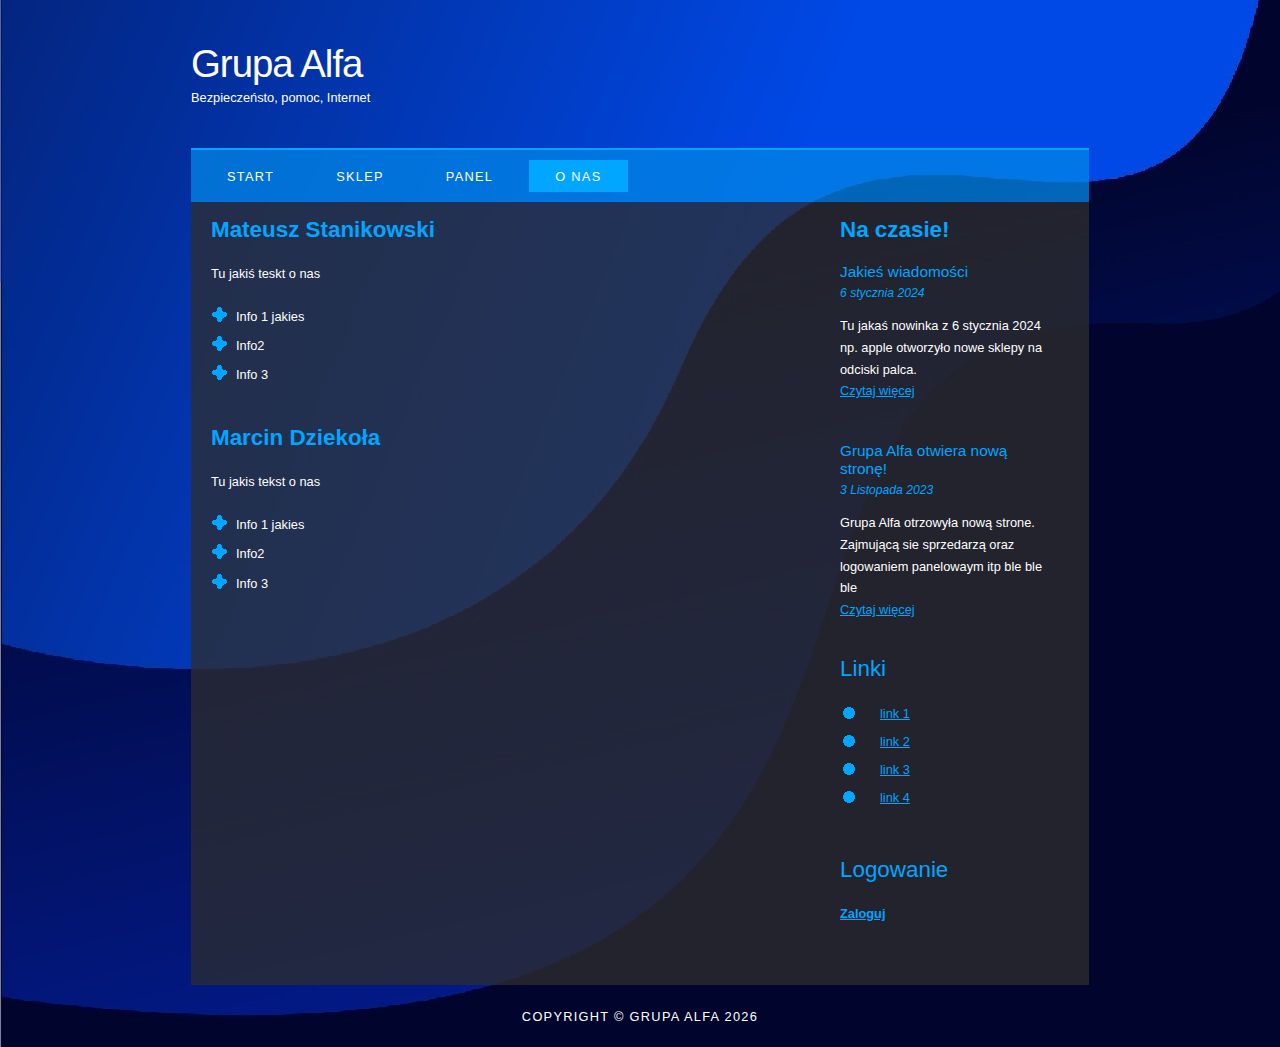
==== onas.html @ c9a6e202 "1" ====
<!DOCTYPE HTML>
<html>

<head>
  <title>Grupa Alfa</title>
  <meta name="description" content="website description" />
  <meta name="keywords" content="website keywords, website keywords" />
  <meta http-equiv="content-type" content="text/html; charset=UTF-8" />
  <link rel="stylesheet" type="text/css" href="style/style.css" title="style" />
</head>

<body>
  <div id="main">
    <div id="header">
      <div id="logo">
        <div id="logo_text">
          <!-- background Photo by on Unsplash</a>-->
          <h1><a href="index.html">Grupa Alfa<span class="logo_colour"></span></a></h1>
          <h2>Bezpieczeństo, pomoc, Internet</h2>
        </div>
      </div>
      <div id="menubar">
        <ul id="menu">
          <li><a href="index.html">Start</a></li>
          <li><a href="sklep.html">Sklep</a></li>
          <li><a href="panel.html">Panel</a></li>
          <li class="selected"><a href="onas.html">O nas</a></li>
        </ul>
      </div>
    </div>
    <div id="site_content">
      <div class="sidebar">
        <h3><b>Na czasie!</b></h3>
        <h4>Jakieś wiadomości</h4>
        <h5>6 stycznia 2024</h5>
        <p>Tu jakaś nowinka z 6 stycznia 2024 np. apple otworzyło nowe sklepy na odciski palca.<br /><a href="#">Czytaj więcej</a></p>
        <p></p>
        <h4>Grupa Alfa otwiera nową stronę!</h4>
        <h5>3 Listopada 2023</h5>
        <p>Grupa Alfa otrzowyła nową strone. Zajmującą sie sprzedarzą oraz logowaniem panelowaym itp ble ble ble<br /><a href="#">Czytaj więcej</a></p>
        <h3>Linki</h3>
        <ul>
          <li><a href="#">link 1</a></li>
          <li><a href="#">link 2</a></li>
          <li><a href="#">link 3</a></li>
          <li><a href="#">link 4</a></li>
        </ul>
        <h3>Logowanie</h3>
          <p>
            <b><a href="http://localhost/alfasectesty/login.php">Zaloguj</a></b>
          </p>
        </form>
      </div>
      <div id="content">
        <h1><b>Mateusz Stanikowski</b></h1>
        <p>Tu jakiś teskt o nas</p>
        <ul>
          <li>Info 1 jakies</li>
          <li>Info2</li>
          <li>Info 3</li>
        </ul>
        <h2><b>Marcin Dziekoła</b></h2>
        <p>Tu jakis tekst o nas</p>
        <ul>
          <li>Info 1 jakies</li>
          <li>Info2</li>
          <li>Info 3</li>
        </ul>
      </div>
    </div>
    <div id="footer">
      Copyright &copy; Grupa Alfa <span id="current-year"></span></a>
    </div>
  </div>
  <script src="script.js"></script>
</body>
</html>
---- style/style.css ----
html
{ height: 100%;}

*
{ margin: 0;
  padding: 0;}

body
{ font: normal .80em 'trebuchet ms', arial, sans-serif;
  background: #181818 url(background.jpg) repeat;
  color: #ffffff;}

p
{ padding: 0 0 20px 0;
  line-height: 1.7em;}

img
{ border: 0;}

h1, h2, h3, h4, h5, h6 
{ font: normal 175% 'century gothic', arial, sans-serif;
  color: #00a6ff;
  margin: 0 0 15px 0;
  padding: 15px 0 5px 0;}

h2
{ font: normal 175% 'century gothic', arial, sans-serif;}

h4, h5, h6
{ margin: 0;
  padding: 0 0 5px 0;
  font: normal 120% arial, sans-serif;}

h5, h6
{ font: italic 95% arial, sans-serif;
  padding: 0 0 15px 0;}

a, a:hover
{ outline: none;
  text-decoration: underline;
  color: #00a6ff;}

a:hover
{ text-decoration: none;}

.left
{ float: left;
  width: auto;
  margin-right: 10px;}

.right
{ float: right; 
  width: auto;
  margin-left: 10px;}

.center
{ display: block;
  text-align: center;
  margin: 20px auto;}

blockquote
{ margin: 20px 0; 
  padding: 10px 20px 0 20px;
  border: 1px solid #E5E5DB;
  background: #FFF;}

ul
{ margin: 2px 0 22px 17px;}

ul li
{ list-style-type: circle;
  margin: 0 0 6px 0; 
  padding: 0 0 4px 5px;}

ol
{ margin: 8px 0 22px 20px;}

ol li
{ margin: 0 0 11px 0;}

#main, #logo, #menubar, #site_content, #footer
{ margin-left: auto; 
  margin-right: auto;}

#header
{ background: transparent;
  height: 202px;}

#logo
{ width: 898px;
  position: relative;
  height: 148px;
  border-bottom: 2px solid #00a6ff;}

#logo #logo_text 
{ position: absolute; 
  top: 20px;
  left: 0;}

#logo h1, #logo h2
{ font: normal 300% 'century gothic', arial, sans-serif;
  border-bottom: 0;
  text-transform: none;
  margin: 0;}

#logo_text h1, #logo_text h1 a, #logo_text h1 a:hover 
{ padding: 22px 0 0 0;
  color: #ffffff;
  letter-spacing: -1px;
  text-decoration: none;}

#logo_text h1 a .logo_colour
{ color: #ffffff;}

#logo_text h2
{ font-size: 100%;
  padding: 4px 0 0 0;
  color: #ffffff;}

#menubar
{ width: 898px;
  height: 52px;
  padding: 0;
  background: transparent url(gtr.png) repeat;} 

ul#menu, ul#menu li
{ float: left;
  margin: 0; 
  padding: 0;}

ul#menu li
{ list-style: none;}

ul#menu li a
{ letter-spacing: 0.1em;
  font: normal 100% arial, sans-serif;
  display: block; 
  float: left; 
  height: 17px;
  margin: 10px 0 0 10px;
  padding: 9px 26px 6px 26px;
  text-align: center;
  color: #FFF;
  text-transform: uppercase;
  text-decoration: none;
  background: transparent;} 

ul#menu li a:hover, ul#menu li.selected a, ul#menu li.selected a:hover
{ color: #FFF;
  background: transparent url(back.png) repeat;}

#site_content
{ width: 854px;
  overflow: hidden;
  margin: 0 auto 0 auto;
  padding: 0 24px 20px 20px;
  background: transparent url(back1.png) repeat;} 

.sidebar
{ float: right;
  width: 210px;
  padding: 0 15px 20px 15px;}

.sidebar ul
{ width: 198px; 
  padding: 4px 0 0 0; 
  margin: 4px 0 30px 0;}

.sidebar li
{ list-style: none; 
  padding: 0 0 7px 0; }

.sidebar li a, .sidebar li a:hover
{ padding: 0 0 0 40px;
  display: block;
  background: transparent url(dot.png) no-repeat left center;} 

.sidebar li a.selected
{ color: #1f11e4;
  text-decoration: none;} 

#content
{ text-align: left;
  float: left;
  width: 595px;
  padding: 0;}

#content ul
{ margin: 2px 0 22px 0px;}

#content ul li
{ list-style-type: none;
  background: url(dot1.png) no-repeat;
  margin: 0 0 6px 0; 
  padding: 0 0 4px 25px;
  line-height: 1.5em;}

#footer
{ width: 898px;
  font: normal 100% 'lucida sans unicode', arial, sans-serif;
  height: 33px;
  padding: 24px 0 5px 0;
  text-align: center; 
  background: transparent;
  color: #ffffff;
  text-transform: uppercase;
  letter-spacing: 0.1em;}

#footer a
{ color: #ffffff;
  text-decoration: none;}

#footer a:hover
{ color: #ffffff;
  text-decoration: underline;}

.search
{ color: #5D5D5D; 
  border: 1px solid #BBB; 
  width: 134px; 
  padding: 4px; 
  font: 100% arial, sans-serif;}

#colours
{ height: 0px;
  text-align: right;
  padding: 66px 16px 0px 300px;}
  
.form_settings
{ margin: 15px 0 0 0;}

.form_settings p
{ padding: 0 0 4px 0;}

.form_settings span
{ float: left; 
  width: 200px; 
  text-align: left;}
  
.form_settings input, .form_settings textarea
{ padding: 5px; 
  width: 299px; 
  font: 100% arial; 
  border: 1px solid #E5E5DB; 
  background: #FFF; 
  color: #47433F;}
  
.form_settings .submit
{ font: 100% arial; 
  border: 1px solid; 
  width: 99px; 
  margin: 0 0 0 212px; 
  height: 33px;
  padding: 2px 0 3px 0;
  cursor: pointer; 
  background: #ffffff; 
  color: #ffffff;}

.form_settings textarea, .form_settings select
{ font: 100% arial; 
  width: 299px;}

.form_settings select
{ width: 310px;}

.form_settings .checkbox
{ margin: 4px 0; 
  padding: 0; 
  width: 14px;
  border: 0;
  background: none;}

.separator
{ width: 100%;
  height: 0;
  border-top: 1px solid #D9D5CF;
  border-bottom: 1px solid #FFF;
  margin: 0 0 20px 0;}
  
table
{ margin: 10px 0 30px 0;}

table tr th, table tr td
{ background: #3B3B3B;
  color: #FFF;
  padding: 7px 4px;
  text-align: left;}
  
table tr td
{ background: #F0EFE2;
  color: #47433F;
  border-top: 1px solid #FFF;}
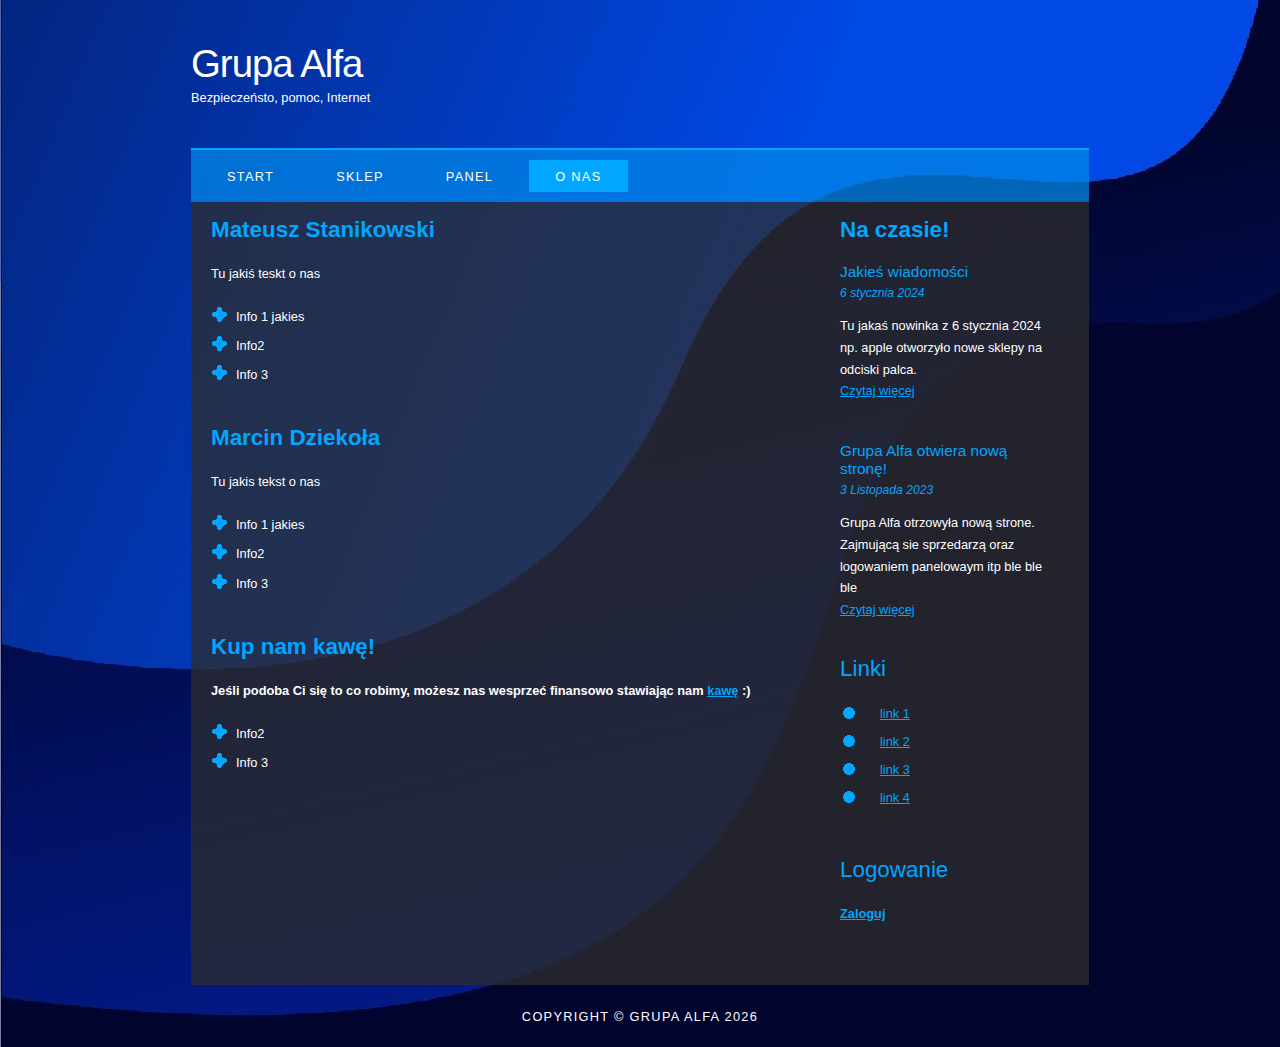
==== commit 781b7e1a: "1" ====
--- a/onas.html
+++ b/onas.html
@@ -66,6 +66,12 @@
           <li>Info2</li>
           <li>Info 3</li>
         </ul>
+        <h2><b>Kup nam kawę!</b></h2>
+        <b><p>Jeśli podoba Ci się to co robimy, możesz nas wesprzeć finansowo stawiając nam <a href="buycoffee.to/grupa-alfa">kawę</a> :) </p></b>
+        <ul>
+          <li>Info2</li>
+          <li>Info 3</li>
+        </ul>
       </div>
     </div>
     <div id="footer">
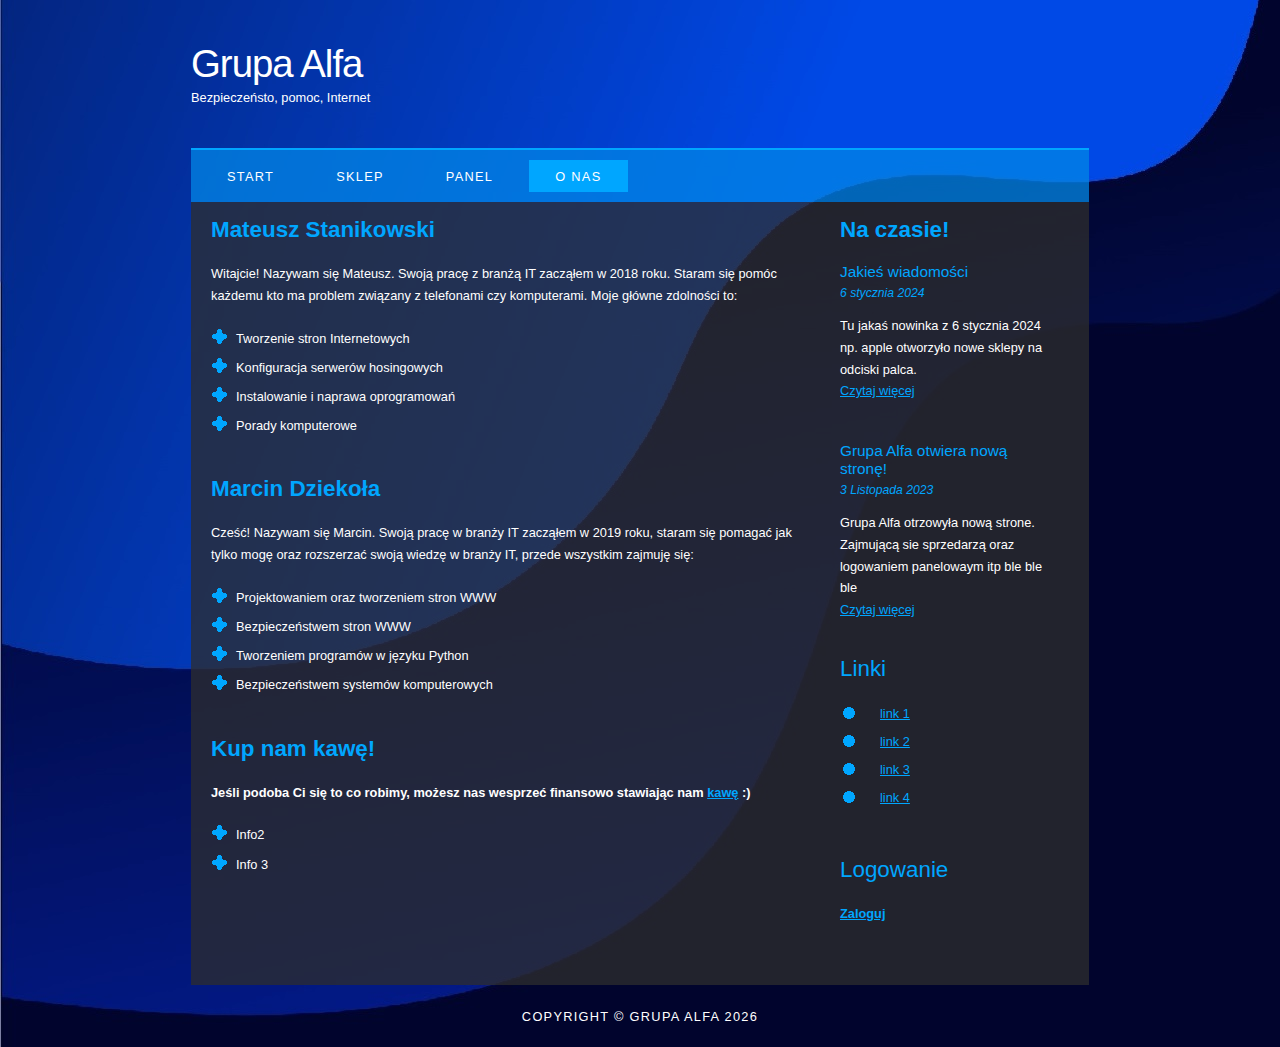
==== commit 04aa33e7: "2" ====
--- a/onas.html
+++ b/onas.html
@@ -53,18 +53,24 @@
       </div>
       <div id="content">
         <h1><b>Mateusz Stanikowski</b></h1>
-        <p>Tu jakiś teskt o nas</p>
+        <p>Witajcie! Nazywam się Mateusz. Swoją pracę z branżą IT zacząłem w 2018 roku. 
+          Staram się pomóc każdemu kto ma problem związany z telefonami czy komputerami. 
+          Moje główne zdolności to:</p>
         <ul>
-          <li>Info 1 jakies</li>
-          <li>Info2</li>
-          <li>Info 3</li>
+          <li>Tworzenie stron Internetowych</li>
+          <li>Konfiguracja serwerów hosingowych</li>
+          <li>Instalowanie i naprawa oprogramowań</li>
+          <li>Porady komputerowe</li>
         </ul>
         <h2><b>Marcin Dziekoła</b></h2>
-        <p>Tu jakis tekst o nas</p>
+        <p>Cześć! Nazywam się Marcin. Swoją pracę w branży IT zacząłem w 2019 roku,
+          staram się pomagać jak tylko mogę oraz rozszerzać swoją wiedzę w branży IT,
+           przede wszystkim zajmuję się:</p>
         <ul>
-          <li>Info 1 jakies</li>
-          <li>Info2</li>
-          <li>Info 3</li>
+          <li>Projektowaniem oraz tworzeniem stron WWW</li>
+          <li>Bezpieczeństwem stron WWW </li>
+          <li>Tworzeniem programów w języku Python</li>
+          <li>Bezpieczeństwem systemów komputerowych</li>
         </ul>
         <h2><b>Kup nam kawę!</b></h2>
         <b><p>Jeśli podoba Ci się to co robimy, możesz nas wesprzeć finansowo stawiając nam <a href="buycoffee.to/grupa-alfa">kawę</a> :) </p></b>
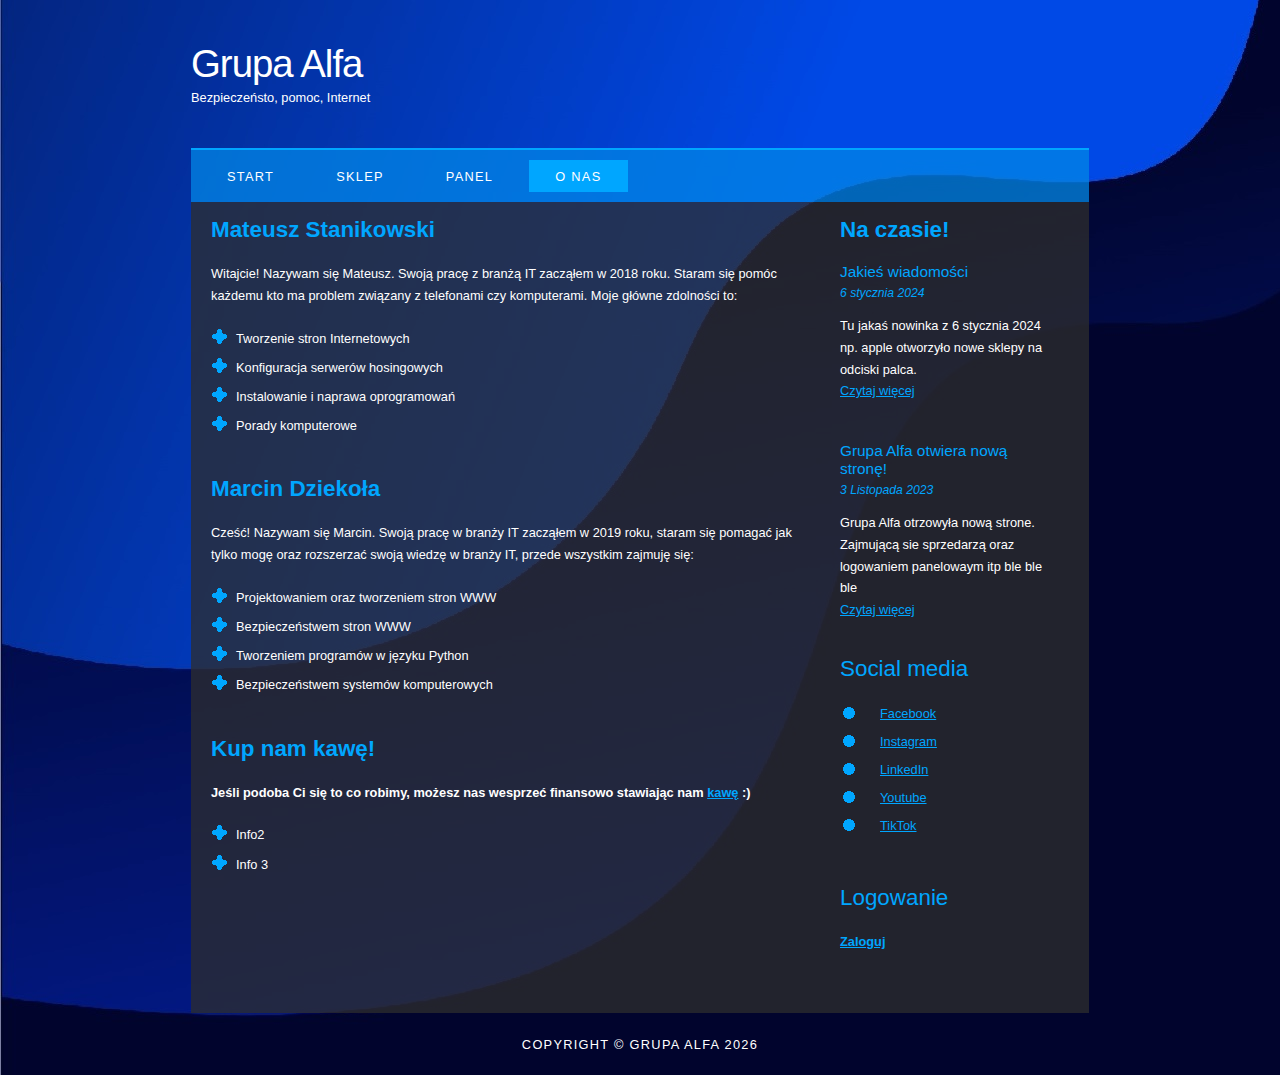
==== commit 3e9c56e0: "4" ====
--- a/onas.html
+++ b/onas.html
@@ -38,12 +38,13 @@
         <h4>Grupa Alfa otwiera nową stronę!</h4>
         <h5>3 Listopada 2023</h5>
         <p>Grupa Alfa otrzowyła nową strone. Zajmującą sie sprzedarzą oraz logowaniem panelowaym itp ble ble ble<br /><a href="#">Czytaj więcej</a></p>
-        <h3>Linki</h3>
+        <h3>Social media</h3>
         <ul>
-          <li><a href="#">link 1</a></li>
-          <li><a href="#">link 2</a></li>
-          <li><a href="#">link 3</a></li>
-          <li><a href="#">link 4</a></li>
+          <li><a href="https://www.facebook.com/people/Grupa-Alfa/61551474602540/">Facebook</a></li>
+          <li><a href="https://www.instagram.com/alfa_group_it/">Instagram</a></li>
+          <li><a href="https://www.linkedin.com/company/grupa-alfa/">LinkedIn</a></li>
+          <li><a href="www.youtube.com/@alfagroup12">Youtube</a></li>
+          <li><a href="www.tiktok.com/@alfa_group0">TikTok</a></li>
         </ul>
         <h3>Logowanie</h3>
           <p>
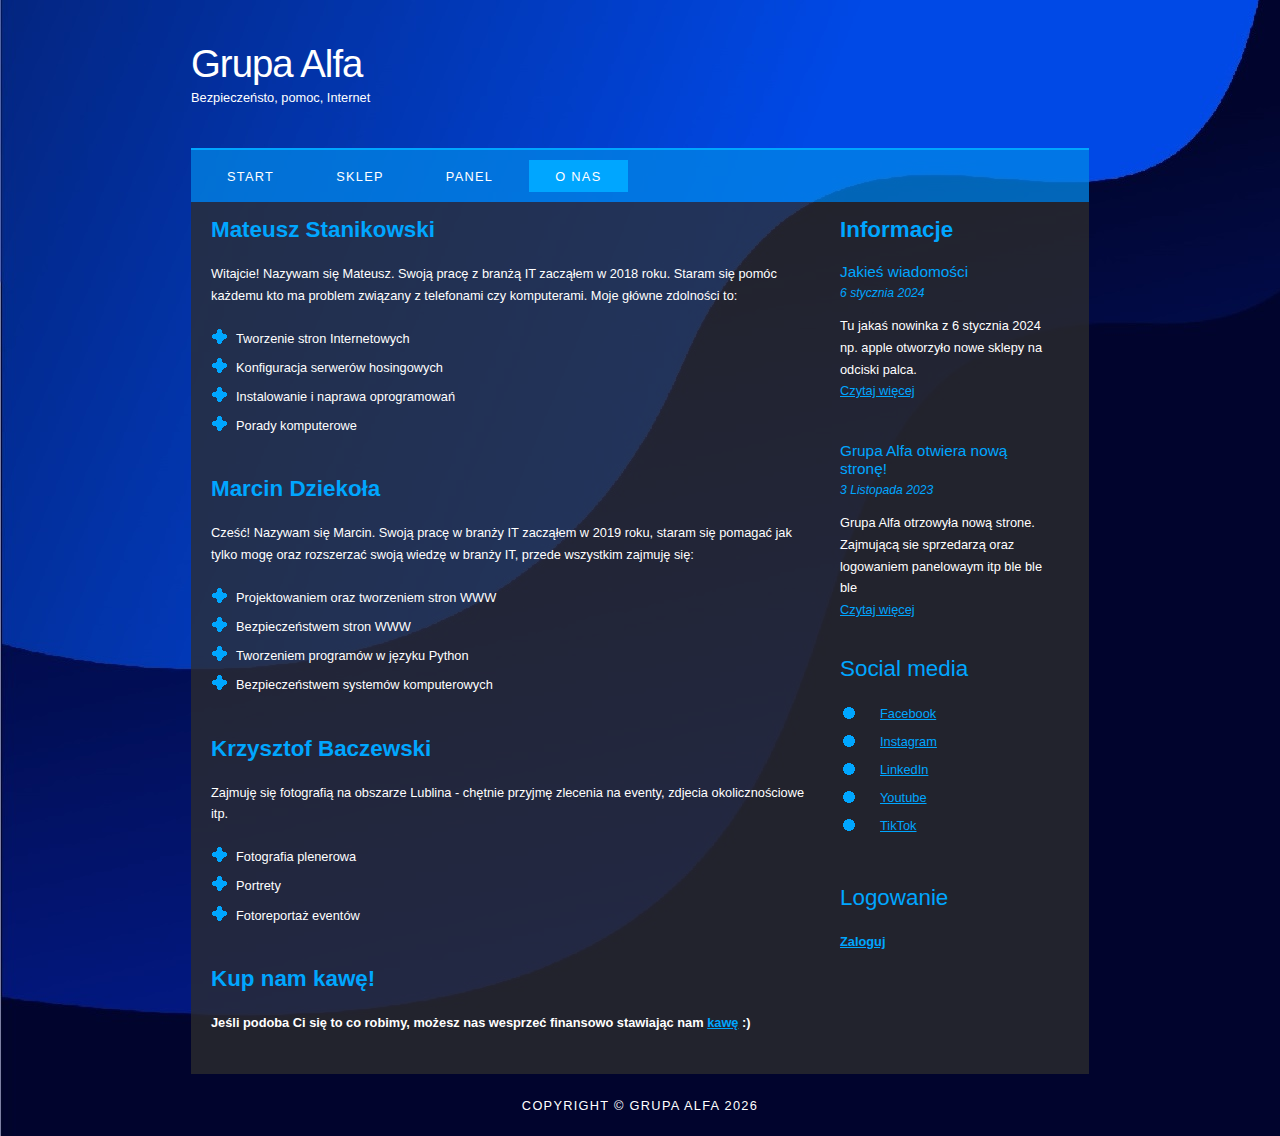
==== commit b9b2e42f: "6" ====
--- a/onas.html
+++ b/onas.html
@@ -30,7 +30,7 @@
     </div>
     <div id="site_content">
       <div class="sidebar">
-        <h3><b>Na czasie!</b></h3>
+        <h3><b>Informacje</b></h3>
         <h4>Jakieś wiadomości</h4>
         <h5>6 stycznia 2024</h5>
         <p>Tu jakaś nowinka z 6 stycznia 2024 np. apple otworzyło nowe sklepy na odciski palca.<br /><a href="#">Czytaj więcej</a></p>
@@ -43,8 +43,8 @@
           <li><a href="https://www.facebook.com/people/Grupa-Alfa/61551474602540/">Facebook</a></li>
           <li><a href="https://www.instagram.com/alfa_group_it/">Instagram</a></li>
           <li><a href="https://www.linkedin.com/company/grupa-alfa/">LinkedIn</a></li>
-          <li><a href="www.youtube.com/@alfagroup12">Youtube</a></li>
-          <li><a href="www.tiktok.com/@alfa_group0">TikTok</a></li>
+          <li><a href="https://www.youtube.com/@alfagroup12">Youtube</a></li>
+          <li><a href="https://www.tiktok.com/@alfa_group0">TikTok</a></li>
         </ul>
         <h3>Logowanie</h3>
           <p>
@@ -73,12 +73,15 @@
           <li>Tworzeniem programów w języku Python</li>
           <li>Bezpieczeństwem systemów komputerowych</li>
         </ul>
+        <h2><b>Krzysztof Baczewski</b></h2>
+        <p>Zajmuję się fotografią na obszarze Lublina - chętnie przyjmę zlecenia na eventy, zdjecia okolicznościowe itp.</p>
+        <ul>
+          <li>Fotografia plenerowa</li>
+          <li>Portrety</li>
+          <li>Fotoreportaż eventów</li>
+        </ul>
         <h2><b>Kup nam kawę!</b></h2>
-        <b><p>Jeśli podoba Ci się to co robimy, możesz nas wesprzeć finansowo stawiając nam <a href="buycoffee.to/grupa-alfa">kawę</a> :) </p></b>
-        <ul>
-          <li>Info2</li>
-          <li>Info 3</li>
-        </ul>
+        <b><p>Jeśli podoba Ci się to co robimy, możesz nas wesprzeć finansowo stawiając nam <a href="https://buycoffee.to/grupa-alfa">kawę</a> :) </p></b>
       </div>
     </div>
     <div id="footer">
